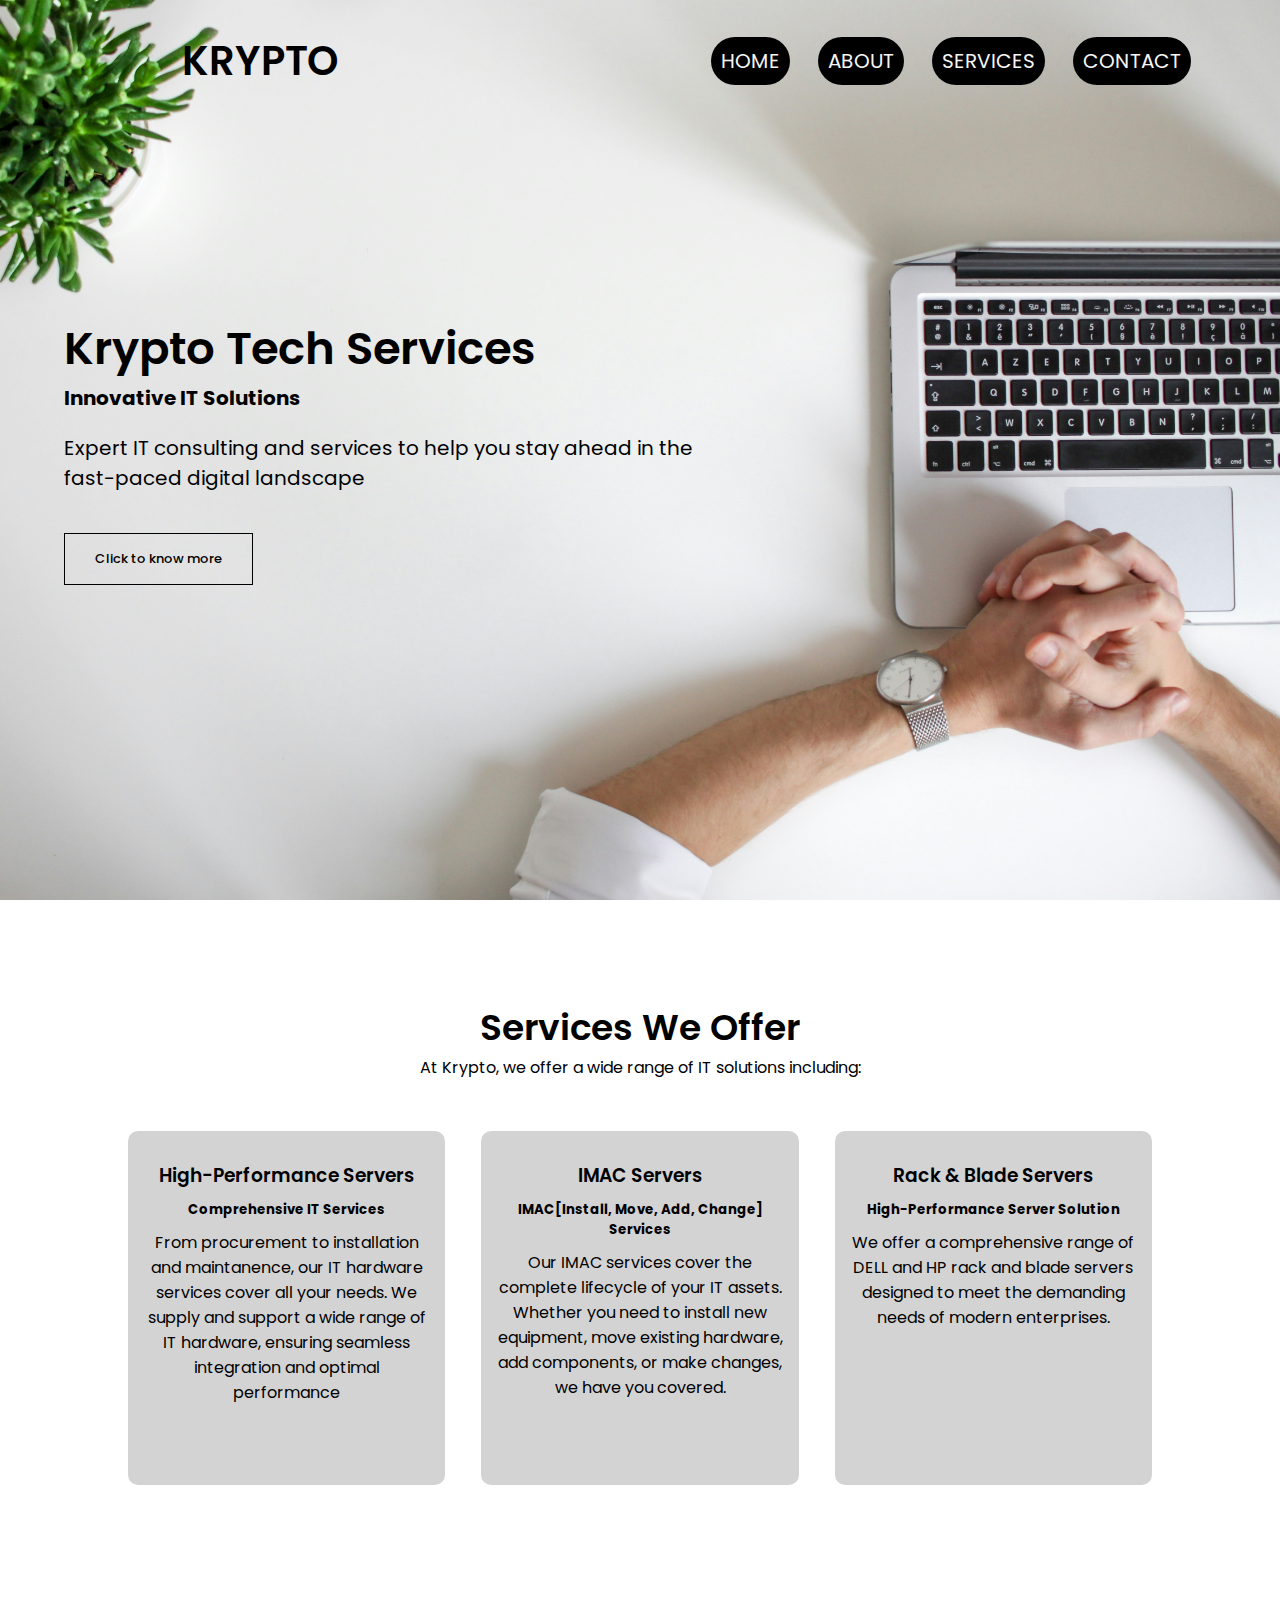
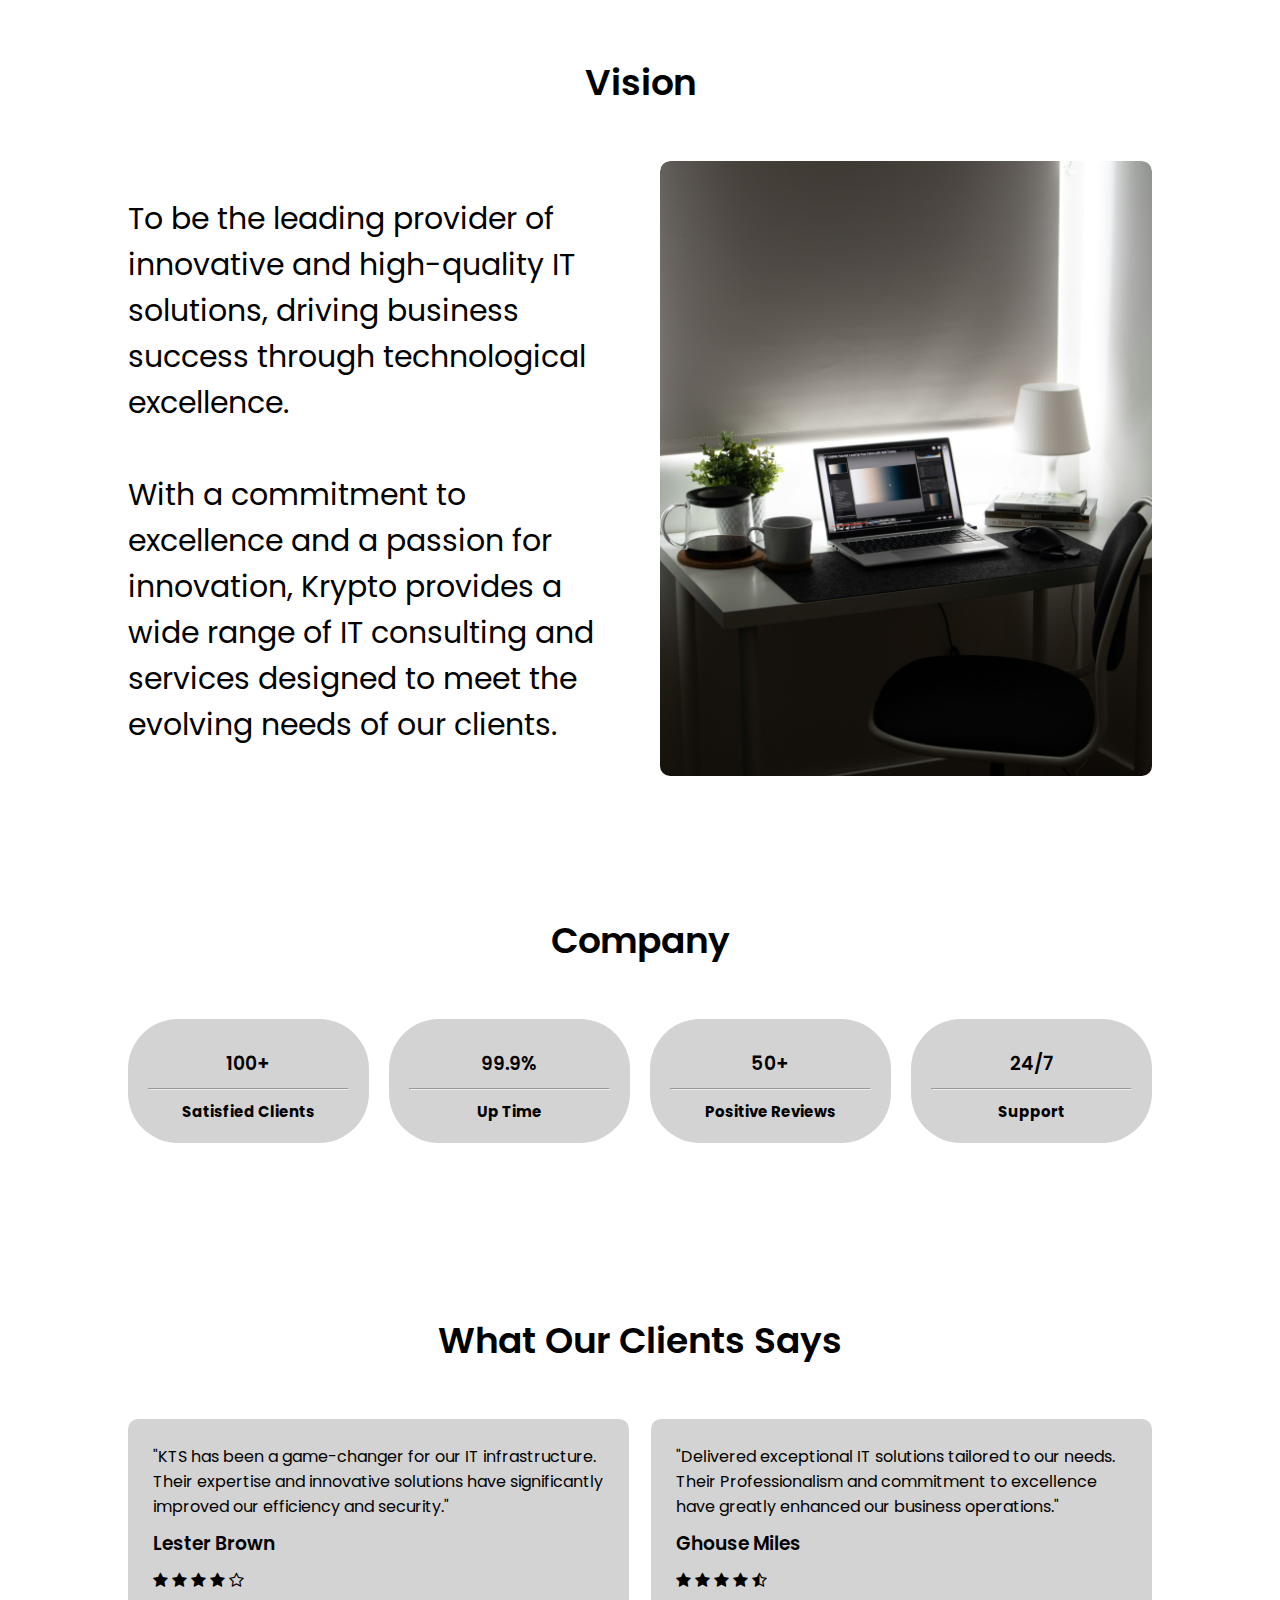
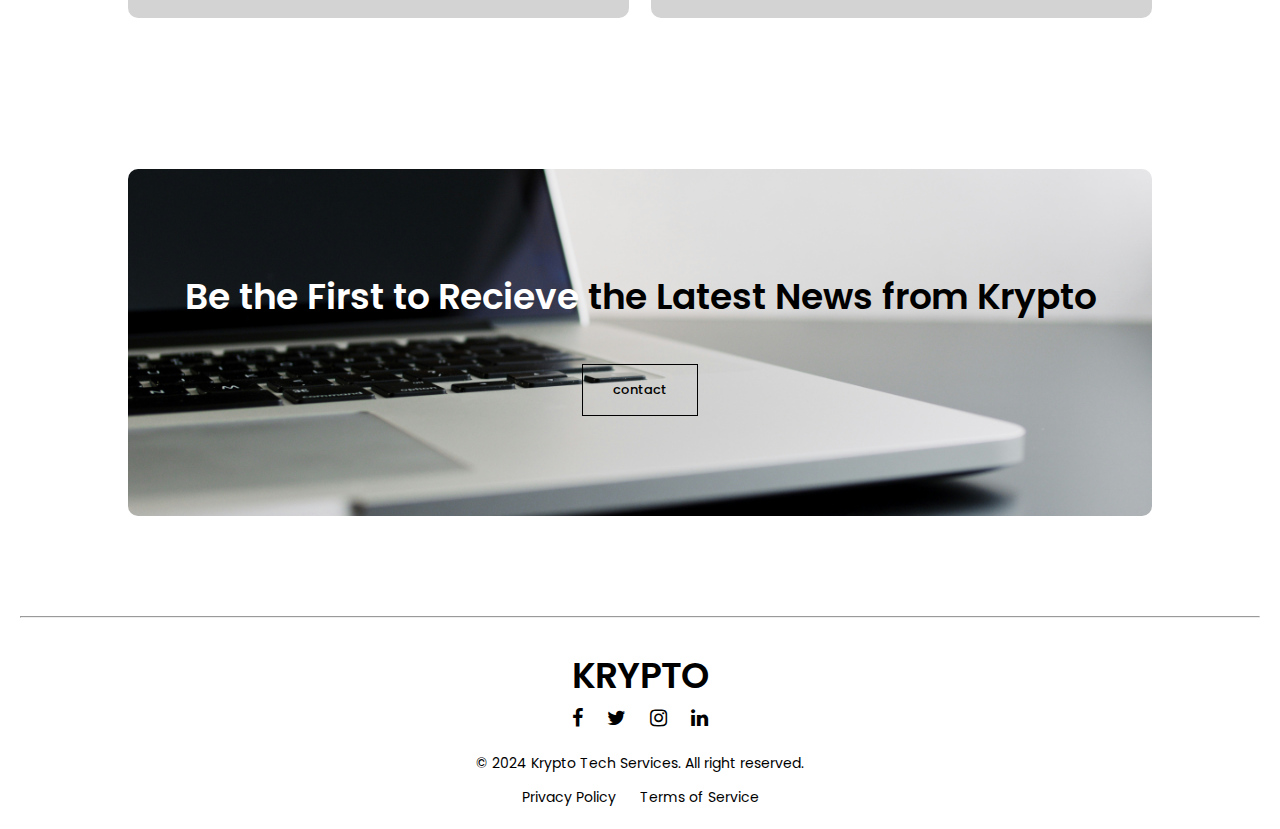
==== index.html @ cd24ab7b "Update index.html" ====
<!DOCTYPE html>
<html lang="en">
    <head>
        <meta charset="utf-8">
        <meta name="viewport" content="width=device-width, initial-scale=1.0">
        <link rel="stylesheet" href="styles.css">
        <title>Krypto Tech Services</title>
        <link rel="preconnect" href="https://fonts.googleapis.com">
        <link rel="preconnect" href="https://fonts.gstatic.com" crossorigin>
        <link href="https://fonts.googleapis.com/css2?family=Poppins:ital,wght@0,100;0,200;0,300;0,400;0,500;0,600;0,700;0,800;0,900;1,100;1,200;1,300;1,400;1,500;1,600;1,700;1,800;1,900&display=swap" rel="stylesheet">
        <link rel="stylesheet" href="font-awesome-4.7.0/css/font-awesome.css">
        <link rel="stylesheet" href="font-awesome-4.7.0">
        <link rel="stylesheet" href="font-awesome-4.7.0/fonts/fontawesome-webfont.woff2">
        <link rel="shortcut icon" type="x-icon" src="images/logo.jpg">
        
    </head>
    <body>
        <section class="header">
            <nav>
                <h1 class="logo">KRYPTO</h1>
                <div class="nav-links" id="navLinks">
                    <i class="fa fa-times" onclick="hideMenu()"></i>
                    <ul>
                        <li><a href="index.html">HOME</a></li>
                        <li><a href="about.html">ABOUT</a></li>
                        <li><a href="services.html">SERVICES</a></li>
                        <li><a href="contact.html">CONTACT</a></li>
                    </ul>
                </div>
                <i class="fa fa-bars" onclick="showMenu()"></i>
            </nav>
        <div class="heading">
            <h1>Krypto Tech Services</h1>
            <h5>Innovative IT Solutions</h5>
            <p>Expert IT consulting and services to help you stay ahead in the<br> fast-paced digital landscape</p>
            <a href="about.html" class="btn">Click to know more</a>
        </div>    
        </section> 
        
        <!-----  Services  ---->

        <section class="services">
            <h1>Services We Offer</h1>
            <p>At Krypto, we offer a wide range of IT solutions including:</p>

            <div class="row">
                <div class="service-col">
                    <h3>High-Performance Servers</h3>
                    <h5>Comprehensive IT Services</h5>
                    <p>From procurement to installation and maintanence, our IT hardware services cover all your needs. We supply and support a wide range of IT hardware, ensuring seamless integration and optimal performance</p>
                </div>
                <div class="service-col">
                    <h3>IMAC Servers</h3>
                    <h5>IMAC[Install, Move, Add, Change] Services</h5>
                    <p>Our IMAC services cover the complete lifecycle of your IT assets. Whether you need to install new equipment, move existing hardware, add components, or make changes, we have you covered.</p>
                </div>
                <div class="service-col">
                    <h3>Rack & Blade Servers</h3>
                    <h5>High-Performance Server Solution</h5>
                    <p>We offer a comprehensive range of DELL and HP rack and blade servers designed to meet the demanding needs of modern enterprises.</p>
                </div>
            </div>
        </section>

        <!-----  Vision  ------>

        <section class="vision">
            <h1>Vision</h1>
            <div class="row">
            <div class="vis-content">
                <p>To be the leading provider of innovative and high-quality IT solutions, driving business success through technological excellence. <br><br> With a commitment to excellence and a passion for innovation, Krypto provides a wide range of IT consulting and services designed to meet the evolving needs of our clients.</p>
                </div>
                <div class="vis-content">
                    <img src="images/vision.jpg">
                </div>
            </div>
        </section>

        <!------- Company  ----->

        <section class="company">
            <h1>Company</h1>
            <div class="row">
                <div class="company-content">
                    <h3>100+</h3>
                    <hr>
                    <h6>Satisfied Clients</h6>
                </div>
                <div class="company-content">
                    <h3>99.9%</h3>
                    <hr>
                    <h6>Up Time</h6>
                </div>
                <div class="company-content">
                    <h3>50+</h3>
                    <hr>
                    <h6>Positive Reviews</h6>
                </div>
                <div class="company-content">
                    <h3>24/7</h3>
                    <hr>
                    <h6>Support</h6>
                </div>
            </div>
        </section>

        <!--------  Reviews  ------>

        <section class="reviews">
            <h1>What Our Clients Says</h1>
            <div class="row">
                <div class="review-content">
                    <p>"KTS has been a game-changer for our IT infrastructure. Their expertise and innovative solutions have significantly improved our efficiency and security."</p>
                    <h3>Lester Brown</h3>
                    <i class="fa fa-star"></i>
                    <i class="fa fa-star"></i>
                    <i class="fa fa-star"></i>
                    <i class="fa fa-star"></i>
                    <i class="fa fa-star-o"></i>
                </div>
                <div class="review-content">
                    <p>"Delivered exceptional IT solutions tailored to our needs. Their Professionalism and commitment to excellence have greatly enhanced our business operations."</p>
                    <h3>Ghouse Miles</h3>
                    <i class="fa fa-star"></i>
                    <i class="fa fa-star"></i>
                    <i class="fa fa-star"></i>
                    <i class="fa fa-star"></i>
                    <i class="fa fa-star-half-o"></i>
                </div>
            </div>
        </section>

        <!------- subscribe ---->

        <section class="news">
            <h1>Be the First to Recieve <p class="split-color">the Latest News from Krypto<p></p></h1>
            <a href="contact.html" class="btn-1">contact</a>
        </section>

        <hr>

        <!----- footer   ---->

        <section class="footer">
            <div class="footer-content">
            <h1>KRYPTO</h1>
            <ul class="socials">
                <li><a href="#"><i class="fa fa-facebook"></i></a></li>
                <li><a href="#"><i class="fa fa-twitter"></i></a></li>
                <li><a href="#"><i class="fa fa-instagram"></i></a></li>
                <li><a href="#"><i class="fa fa-linkedin"></i></a></li>
            </ul>
            </div>
            <div class="footer-bottom">
            <p>&copy; 2024 Krypto Tech Services. All right reserved.</p>
            <ul class="footer-links">
                <li><a href="#">Privacy Policy</a></li>
                <li><a href="#">Terms of Service</a></li>
            </ul>
            </div>

            <script>
                var navLinks = document.getElementById("navLinks");
                function showMenu(){
                    navLinks.style.right = "0";
                }
                function hideMenu(){
                    navLinks.style.right = "-200px";
                }
            </script>
    </body>
</html>
---- styles.css ----
*{
    margin:0;
    padding:0;
    font-family: 'Poppins', sans-serif;
}

.header{
    min-height: 100vh;
    width: 100%;
    background-image: url(images/main-home-1.jpg);
    background-position: center;
    background-size: cover;
    position: relative;
}

nav{
    display: flex;
    padding: 2% 6%;
    justify-content: space-between;
    align-items: center;
}

nav a:hover{
    background: white;
    transition: 1s;
    color: black;
}

nav a{
    text-decoration: none;
    color: whitesmoke;
    font-size: 20px;
    background-color: black;
    border-radius: 70px;
    padding: 10px
}

.logo{
    color: black;
    background-color: transparent;
    font-size: 40px;
    border-radius: 70px;
    padding: 5px;
    margin-left: 100px;
}

.nav-links{
    flex: 1;
    text-align: right;
}

.nav-links ul li{
    list-style: none;
    display: inline-block;
    padding: 8px 12px;
    position: relative;
}

.heading{
    width: 90%;
    color: black;
    position: absolute;
    top: 50%;
    left: 50%;
    transform: translate(-50%,-50%);
    text-align: left;
}

.heading h1{
    font-size: 45px;
}

.heading h5{
    font-size: 20px;
}

.heading p{
    margin: 10px 0 40px;
    font-size: 20px;
    margin-top: 20px;
}

.btn{
    display: inline-block;
    text-decoration: none;
    color: black;
    border: 1px solid black;
    padding: 15px 30px 15px 30px;
    font-weight: 500;
    font-size: 13px;
    background: transparent;
    position: relative;
    cursor: pointer;
}

.btn:hover{
    border: 1px solid white;
    background: white;
    transition: 1s;
} 

/*------ services -------*/

.services{
    width: 80%;
    margin: auto;
    text-align: center;
    padding-top: 100px;
    margin-bottom: 100px;
}

h1{
    font-size: 36px;
    font-weight: 600;
}

.row{
    margin-top: 5%;
    display: flex;
    justify-content: space-between;
    gap: 2%;
}

.row-1{
    margin-top: 5%;
    display: flex;
    justify-content: space-between;
    flex-direction: column;
    gap: 2%;
}

.service-col{
    flex-basis: 31%;
    background: lightgrey;
    border-radius: 10px;
    margin-bottom: 20px;
    padding: 20px 12px 80px;
    box-sizing: border-box;
}

.service-col-1{
    flex-basis: 31%;
    background: lightgrey;
    border-radius: 10px;
    margin-bottom: 20px;
    padding: 20px 12px 80px;
    box-sizing: border-box;
}

.service-col-1 h5{
    text-align: center;
}

.service-col-1 h4{
    text-align: left;
}

.service-col-1 p{
    text-align: left;
    padding: 5px;
}

h3{
    text-align: center;
    font-weight: 600;
    margin: 10px 0;
}

.service-col p{
    text-align: center;
    margin-top: 10px;
}

.service-col:hover{
    box-shadow: 0 0 20px 0px darkgray;
    transition: 0.5s;
}

.service-col-1:hover{
    box-shadow: 0 0 20px 0px darkgray;
    transition: 0.5s;
}

/*-------- Vision -------*/

.vision{
    width: 80%;
    margin: auto;
    text-align: center;
    padding-top: 50px;
    padding-bottom: 50px;
}

.vis-content{
    flex-basis: 48%;
    border-radius: 10px;
    margin-bottom: 30px;
    position: relative;
    overflow: hidden;
}

img{
    width: 100%;
    border-radius: 10px;
}

.vision h1{
    margin-bottom: 40px;
}

.vision p{
    text-align: left;
    font-size: 30px;
    margin-top: 35px;
}

/*------  Company ------*/

.company{
    width: 80%;
    margin: auto;
    text-align: center;
    padding: 50px;
}

.company h1{
    margin-bottom: 50px;
}

.company-content{
    flex-basis: 31%;
    background: lightgrey;
    border-radius: 50px;
    margin-bottom: 20px;
    padding: 20px 0 20px 0;
    box-sizing: border-box;
}

hr{
    margin: 0 20px 10px 20px;
    color: black;
}

.company-content h6{
    font-size: 15px;
}

.company-content:hover{
    box-shadow: 0 0 20px 0px darkgray;
    transition: 0.5s;
}

/*------ Reviews  -----*/

.reviews{
    width: 80%;
    margin: auto;
    padding-top: 100px;
    text-align: center;
}

.review-content{
    flex-basis: 44%;
    border-radius: 10px;
    margin-bottom: 5%;
    text-align: left;
    background: lightgrey;
    padding: 25px;
    cursor: pointer;
}

.review-content h3{
    text-align: left;
}

.review-content p{
    padding: 0;
}

.review-content:hover{
    box-shadow: 0 0 20px 0px darkgray;
    transition: 0.5s;
}

/*----- news ----*/

.news{
    margin: 100px auto;
    width: 80%;
    background-image: url(images/news.jpg);
    background-position: center;
    background-size: cover;
    border-radius: 10px;
    text-align: center;
    padding: 100px 0 100px 0;
}

.news h1{
    color: white;
    margin-bottom: 40px;
    padding: 0;
}

.split-color{
    color: black;
    display: inline;
}

/*------ footer -----*/

.footer{
    text-align: center;
    padding: 20px 0;
}

.footer-content h1{
    text-align: center;
}

.footer-content ul{
    list-style: none;
    padding: 0;
}

.footer-content ul li{
    display: inline;
    margin: 0 10px;
}

.footer-content ul li a{
    text-decoration: none;
    font-size: 20px;
    color: black;
}

.footer-bottom{
    margin-top: 20px;
}

.footer-bottom p{
    margin: 0;
    font-size: 14px;
}

.footer-links{
    list-style: none;
    padding: 0;
    margin: 10px 0 0;
}

.footer li{
    display: inline;
    margin: 0 10px;
}

.footer-links li a{
    text-decoration: none;
    font-size: 14px;
    color: black;
}

.socials .fa{
    cursor: pointer;
}

/*------ About us page -----*/

.sub-header{
    min-height: 100vh;
    width: 100%;
    background-image:url(images/about.jpg);
    background-position: top;
    background-size: cover;
    text-align: center;
    position: relative;
}

.mission{
    width: 80%;
    margin: auto;
    text-align: center;
    padding-top: 50px;
    padding-bottom: 0px;
}

.mission h1{
    padding: 40px;
    text-align:left;
    font-size: 40px;
}

.mission-content{
    flex-basis: 48%;
    border-radius: 10px;
    margin-bottom: 100px;
    position: relative;
    overflow: hidden;
    display: flex;
    justify-content:space-evenly;
    flex-direction: row;
    gap: 2%;
}


.mission-content p{
    text-align:left;
    padding: 40px;
    font-size: 33px;
    padding-top: 10px;
}

.mission-head h3{
    text-align: left;
    padding-left: 40px;
    font-size: 30px;
}

.mission-content img{
    width:40%;
}

.mission-content-1{
    flex-basis: 48%;
    border-radius: 10px;
    margin-bottom: 100px;
    position: relative;
    overflow: hidden;
    display: flex;
    justify-content:space-evenly;
    flex-direction:row-reverse;
    gap: 2%;
}

.mission-content-1 p{
    text-align:left;
    padding: 40px;
    font-size: 33px;
    padding-top: 10px;
}

.mission-head-1 h3{
    text-align: right;
    padding-right: 40px;
    font-size: 30px;
}

.mission-content-1 img{
    width:40%;
}

/*----- Services page ----*/

.sub-header-1{
    min-height: 100vh;
    width: 100%;
    background-image:url(images/services.jpg);
    background-position: center;
    background-size: cover;
    text-align: center;
    position: relative;
}

.sub-head h1{
    text-align: left;
    padding: 100px;
    padding-left: 230px;
    padding-top: 300px;
    
}

/*------Contact Us-------*/

.sub-header-2{
    min-height: 100vh;
    width: 100%;
    background-image:url(images/Contact.jpg);
    background-position: top;
    background-size: cover;
    text-align: center;
    position: relative;
}

.location{
    width: 80%;
    margin: auto;
    padding: 80px 0;
}

.location iframe{
    width: 100%;
}

.contact-us{
    width: 80%;
    margin: auto;
}

.contact-col{
    flex-basis: 48%;
    margin-bottom: 30px;
}

.contact-col div{
    display: flex;
    align-items: center;
    margin-bottom: 40px;
}

.contact-col div .fa{
    font-size: 28px;
    margin: 10px;
    margin-right: 30px;
}

.contact-col div p{
    padding: 0;
}

.contact-col div h5{
    font-size: 20px;
    margin-bottom: 5px;
    font-weight: 400;
}

.contact-col input, .contact-col textarea{
    width: 100%;
    padding: 15px;
    margin-bottom: 17px;
    outline: none;
    border: 1px solid black;
    box-sizing: border-box;
}

.btn-1{
    display: inline-block;
    text-decoration: none;
    color: black;
    border: 1px solid black;
    padding: 15px 30px 15px 30px;
    font-weight: 500;
    font-size: 13px;
    background: transparent;
    position: relative;
    cursor: pointer;
}

.btn-1:hover{
    border: 1px solid black;
    background: black;
    color: white;
    transition: 1s;
} 

nav .fa{
    display: none !important;
}

@media(max-width: 700px){
    .logo{
        color: black;
        background-color: transparent;
        font-size: 25px;
        padding: 0px;
        text-align: left;
        margin-left: 5px;
        margin-top: 10px;
    }

    .heading{
        width: 100%;
        color: black;
        position: absolute;
        top: 50%;
        left: 50%;
        transform: translate(-50%,-50%);
        text-align: left;
    }

    .heading h1{
        font-size: 27px;
        padding-bottom: 0px;
        margin-bottom: 10px;
    }
    
    .heading h5{
        font-size: 17px;
        padding: 0;
        margin-bottom: 5px;
    }
    
    .heading p{
        font-size: 15px;
        padding: 0;
        margin-bottom: 20px;
    }

    .btn{
        display: inline-block;
        text-decoration: none;
        color: black;
        border: 1px solid black;
        padding: 10px 10px 10px 10px;
        font-weight: 500;
        font-size: 10px;
        background: transparent;
        position: relative;
        cursor: pointer;
        
    }

    .nav-links ul li{
        display: block;
    }

    .nav-links{
        position: absolute;
        background: black;
        height: 100vh;
        width: 170px;
        top: 0;
        right: -200px;
        text-align: left;
        z-index: 2;
        transition: 1s;
    }

    nav .fa{
        display: block;
        color: white;
        margin: 40px;
        cursor: pointer;
        position: relative;
        
    }

    .nav-links ul{
        padding: 5px;
    }

    .row{
        flex-direction: column;
        align-items: center;
    }

    .vision p{
        text-align: center;
        font-size: 20px;
        margin-top: 35px;
    }

    .company-content{
        flex-basis: 31%;
        background: lightgrey;
        border-radius: 30px;
        margin-bottom: 20px;
        padding: 20px 30px 20px 30px;
        box-sizing: border-box;
    }
    
    .news{
        margin: 100px auto;
        width: 80%;
        background-image: url(images/news.jpg);
        background-position: center;
        background-size: cover;
        border-radius: 10px;
        text-align: center;
        padding: 100px 0 100px 0;
    }

    .mission h1{
        padding: 30px;
        text-align:center;
        font-size: 20px;
    }

    .mission-content p{
        text-align:center;
        font-size: 20px;
        padding-top: 10px;
    }
    
    .mission-head h3{
        text-align: center;
        font-size: 20px;
        padding-left: 0px;
    }

    .mission-content{
        border-radius: 10px;
        margin-bottom: 100px;
        overflow: hidden;
        display: flex;
        justify-content:space-evenly;
        flex-direction: column;
        gap: 2%;
    }

    .mission-content img{
        width:80%;
        align-items: center;
        margin: auto;
        padding: auto;
    }

    .mission-content-1 img{
        width:80%;
    }

    .mission-content-1{
        border-radius: 10px;
        margin-bottom: 100px;
        position: relative;
        overflow: hidden;
        display: flex;
        justify-content:space-evenly;
        flex-direction: column;
        gap: 2%;
    }
    
    .mission-content-1 p{
        text-align:center;
        font-size: 20px;
        padding-top: 10px;
    }
    
    .mission-head-1 h3{
        text-align: center;      
        font-size: 20px;
        padding-right: 0px;
    }

    .mission h1{
        text-align: center;
    }
    
    .sub-head h1{
        text-align: left;
        padding-left: 20px;
        
    }

    .sub-header-2 h1{
        margin-top: -10px;
    }

    .contact-col div .fa{
        font-size: 28px;
        margin: 0px;
        margin-right: 0px;
        padding: 10px;
    }

    .contact-col div h5{
        font-size: 15px;
        margin-bottom: 5px;
        font-weight: 400;
        
    }
}
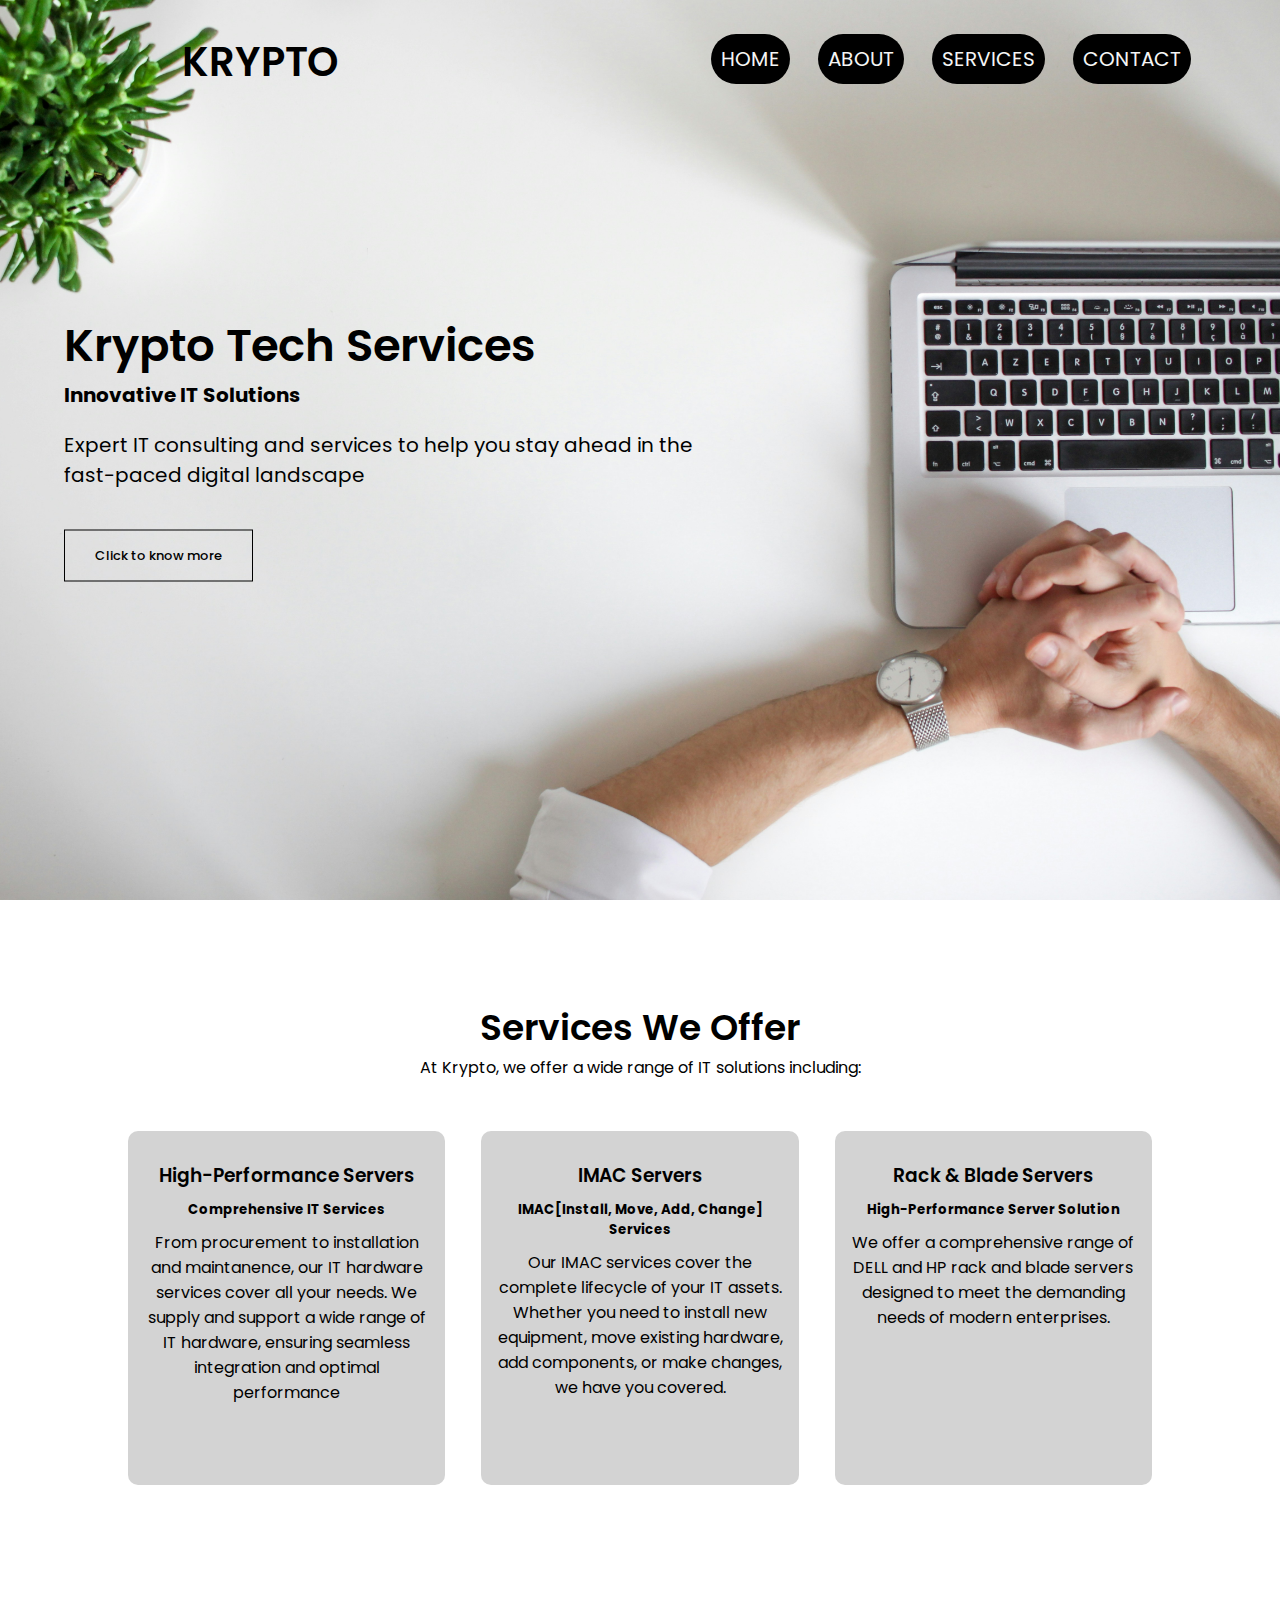
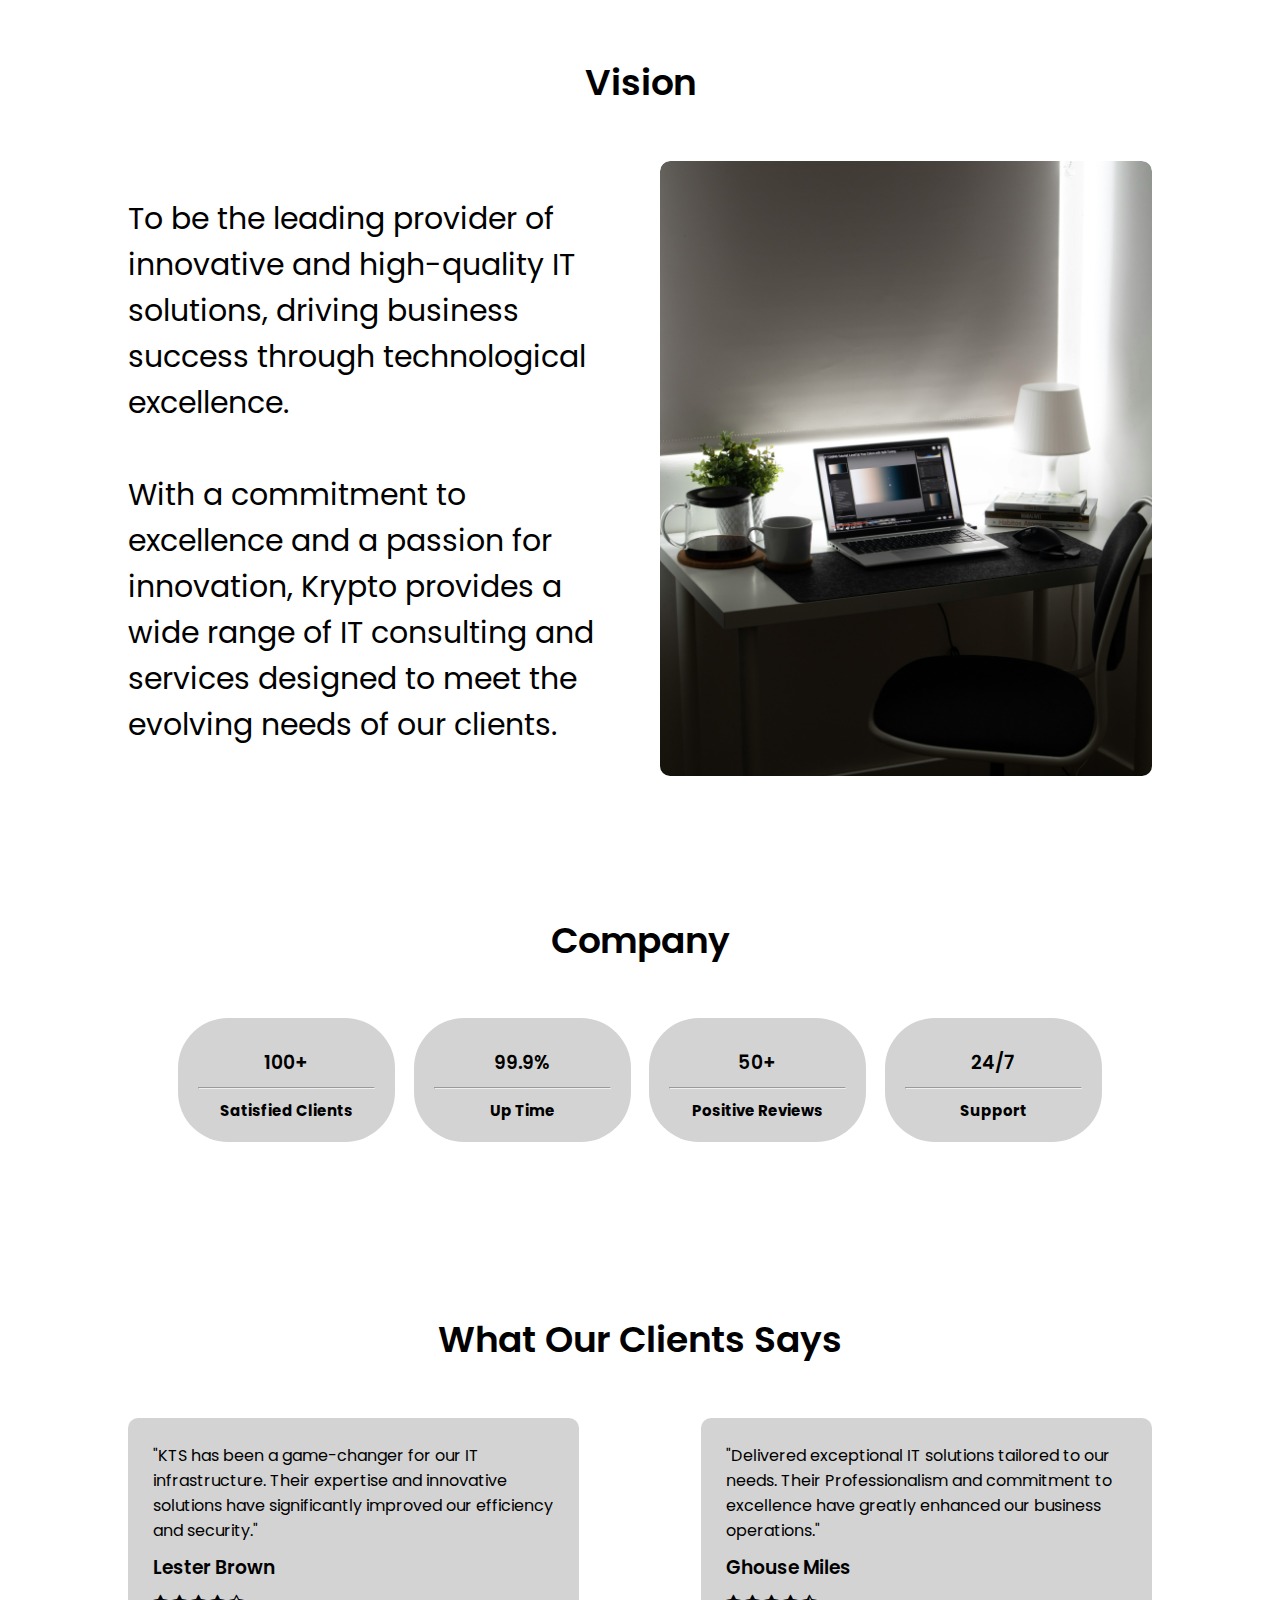
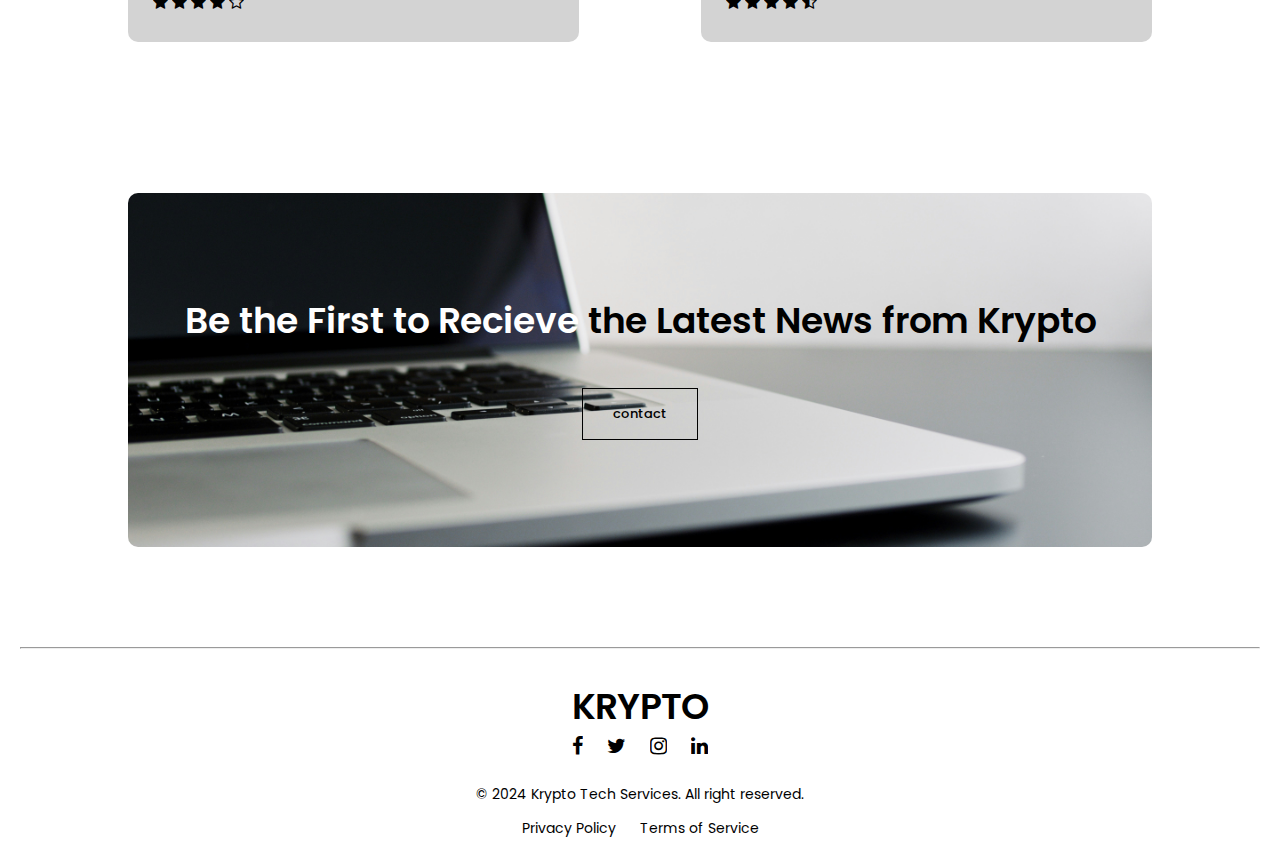
==== commit 2862ea63: "Update index.html" ====
--- a/index.html
+++ b/index.html
@@ -2,7 +2,7 @@
 <html lang="en">
     <head>
         <meta charset="utf-8">
-        <meta name="viewport" content="width=device-width, initial-scale=1.0">
+        <meta name="viewport" content="width=device-width, initial-scale=1.0, maximum-scale=1.0, user-scalable=no">
         <link rel="stylesheet" href="styles.css">
         <title>Krypto Tech Services</title>
         <link rel="preconnect" href="https://fonts.googleapis.com">
@@ -11,7 +11,7 @@
         <link rel="stylesheet" href="font-awesome-4.7.0/css/font-awesome.css">
         <link rel="stylesheet" href="font-awesome-4.7.0">
         <link rel="stylesheet" href="font-awesome-4.7.0/fonts/fontawesome-webfont.woff2">
-        <link rel="shortcut icon" type="x-icon" src="images/logo.jpg">
+        <link rel="shortcut icon" type="x-icon"  href="images/logo.jpg">
         
     </head>
     <body>
--- a/styles.css
+++ b/styles.css
@@ -1,7 +1,19 @@
+html {
+    -webkit-text-size-adjust: 100%; /* Prevent font scaling in landscape */
+}
+
+body {
+    margin: 0;
+    padding: 0;
+    font-family: 'Poppins', sans-serif;
+}
+
 *{
     margin:0;
     padding:0;
     font-family: 'Poppins', sans-serif;
+    box-sizing: border-box;
+    overflow-x: hidden;
 }
 
 .header{
@@ -26,8 +38,9 @@
     color: black;
 }
 
-nav a{
+nav ul li a{
     text-decoration: none;
+    display: block;
     color: whitesmoke;
     font-size: 20px;
     background-color: black;
@@ -552,7 +565,7 @@
 } 
 
 nav .fa{
-    display: none !important;
+    display: none;
 }
 
 @media(max-width: 700px){
@@ -681,8 +694,9 @@
     }
     
     .mission-head h3{
-        text-align: center;
+        text-align:center;
         font-size: 20px;
+        margin: auto;
         padding-left: 0px;
     }
 
@@ -691,7 +705,7 @@
         margin-bottom: 100px;
         overflow: hidden;
         display: flex;
-        justify-content:space-evenly;
+        justify-content:center;
         flex-direction: column;
         gap: 2%;
     }
@@ -705,6 +719,9 @@
 
     .mission-content-1 img{
         width:80%;
+        align-items: center;
+        margin: auto;
+        padding: auto;
     }
 
     .mission-content-1{
@@ -727,6 +744,7 @@
     .mission-head-1 h3{
         text-align: center;      
         font-size: 20px;
+        margin: auto;
         padding-right: 0px;
     }
 
